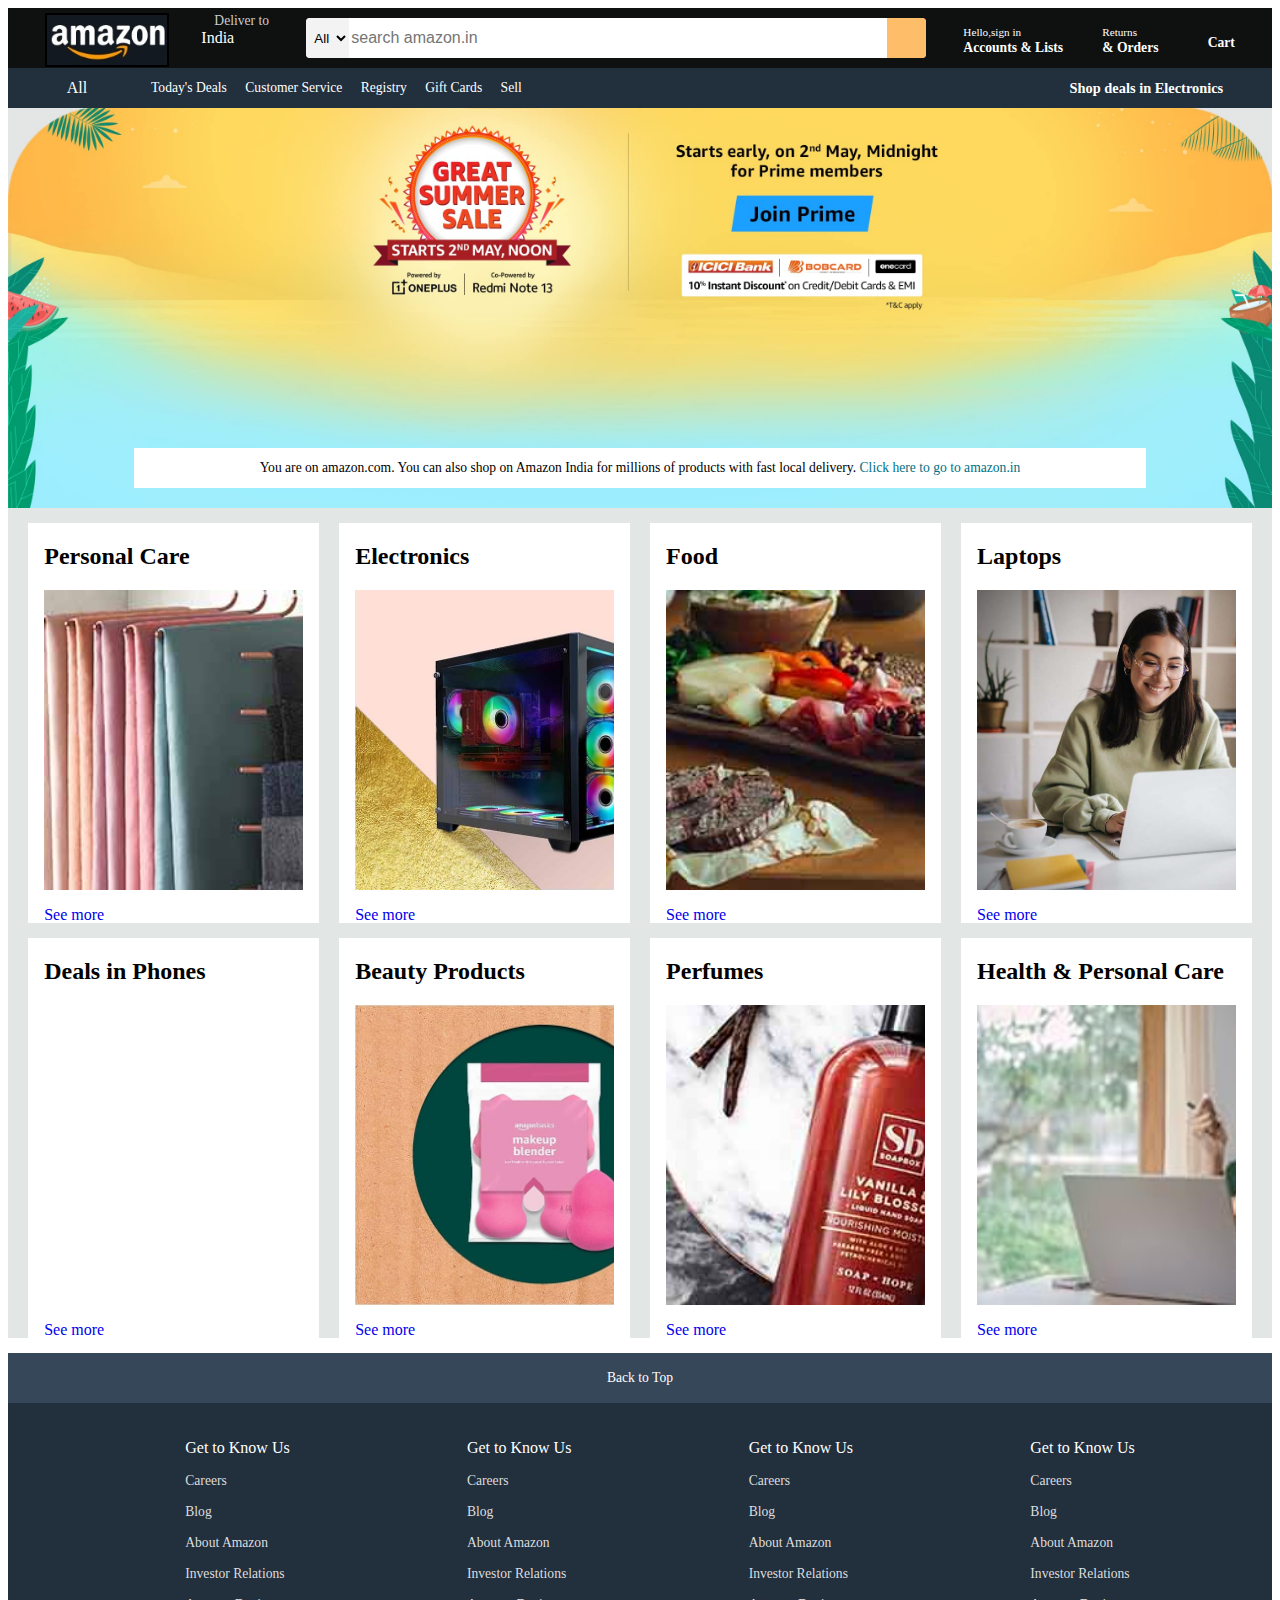
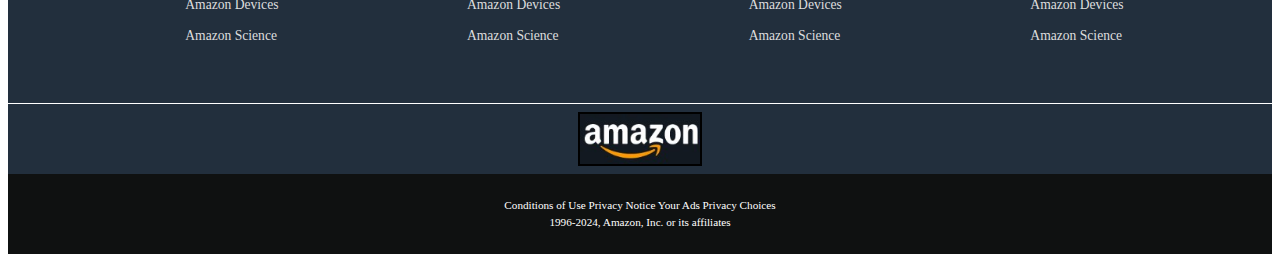
==== index.html @ ef828b07 "Add files via upload" ====
<!DOCTYPE html>
<html lang="en">
<head>
    <meta charset="UTF-8">
    <meta name="viewport" content="width=device-width, initial-scale=1.0">
    
    <link rel="stylesheet" href="https://cdnjs.cloudflare.com/ajax/libs/font-awesome/6.5.2/css/all.min.css" integrity="sha512-SnH5WK+bZxgPHs44uWIX+LLJAJ9/2PkPKZ5QiAj6Ta86w+fsb2TkcmfRyVX3pBnMFcV7oQPJkl9QevSCWr3W6A==" crossorigin="anonymous" referrerpolicy="no-referrer" />
    <link rel="stylesheet" href="style.css">
    <title>Amazon by Sachin</title>
</head>
<body>
     <header>
     <div class="navbar">
             <div class="nav-logo border"> 
                   <div class="logo"></div>
            </div>
             
            <div class="nav_address border">
                <p class="add-first">Deliver to</p>
                <div class="add-icon">
                     <i class="fa-solid fa-location-dot"></i>  
                     <p class="add-second">India</p>
                  </div>  
             </div>
           <div class="nav-search"> 
                <select class="search-select" >
                         <option>All</option>
                </select>
                <input type="text" placeholder="search amazon.in" class="search-input">
                <div class="search-icon">
                      <i class="fa-solid fa-magnifying-glass"></i>
                </div>
           </div>
           <div class="nav-signin border">
                <p class="signin"><span>Hello,sign in</span></p>
                <p class="acc">Accounts & Lists</p>
            </div>
           <div class="nav-returns border">
                <p class="signin"><span>Returns</span></p>
                <p class="acc">& Orders</p>
           </div>
           <div class="nav-cart border">
                   <i class="fa-solid fa-cart-shopping"></i>
                    Cart 
           </div>
       </div>
       <!-- Now we are in body panel -->
       <div class="panel">
       <div class="panel-all">
        <i class="fa-solid fa-bars"></i>
        All
       </div>
       <div class="panel-ops">
        <p>Today's Deals</p>
        <p>Customer Service</p>
        <p>Registry</p>
        <p>Gift Cards</p>
        <p>Sell</p>
         </div>
    <div class="panel-deals">
            Shop deals in Electronics
        </div>
     </div>
    </header>
    <div class="hero-section">
           <div class="hero-msg">
            <p>You are on amazon.com. You can also shop on Amazon India for millions of products with fast local delivery. <a href="Click here to go to amazon.in" style="text-decoration: none;"> Click here to go to amazon.in </a></p>
           </div>
     </div>
    <div class="shop-section">
        <div class="box1 box">
             <div class="box-content">
                <h2>Personal Care</h2>
                <div class="box-img" style="background-image: url('6img.jpg');"></div>
                <p><a href="See more " style="text-decoration: none;">See more</a></p>
            </div>
        </div>
        <div class="box2 box"> <div class="box-content">
              <h2>Electronics</h2>
              <div class="box-img" style="background-image: url('4img.jpg');"></div>
              <p><a href="See more " style="text-decoration: none;">See more</a></p>
        </div>
    </div>
        <div class="box3 box"> <div class="box-content">
             <h2>Food</h2>
             <div class="box-img" style="background-image: url('7img.jpg');"></div>
             <p><a href="See more " style="text-decoration: none;">See more</a></p>
        </div>
    </div>
          <div class="box4 box"> <div class="box-content">
                 <h2>Laptops</h2>
                 <div class="box-img" style="background-image: url('44.img');"></div>
                 <p><a href="See more " style="text-decoration: none;">See more</a></p>
         </div>
      </div>
      <div class="box1 box">
        <div class="box-content">
             <h2>Deals in Phones</h2>
             <div class="box-img" style="background-image: url('images/11img.jpg');"></div>
             <p><a href="See more " style="text-decoration: none;">See more</a></p>
       </div>
   </div>
   <div class="box2 box"> <div class="box-content">
         <h2>Beauty Products</h2>
         <div class="box-img" style="background-image: url('33.img');"></div>
         <p><a href="See more " style="text-decoration: none;">See more</a></p>
   </div>
</div>
   <div class="box3 box"> <div class="box-content">
          <h2>Perfumes</h2>
          <div class="box-img" style="background-image: url('9img.jpg');"></div>
          <p><a href="See more " style="text-decoration: none;">See more</a></p>
   </div>
</div>
       <div class="box4 box"> <div class="box-content">
             <h2>Health & Personal Care</h2>
             <div class="box-img" style="background-image: url('12.jpg');"></div>
             <p><a href="See more " style="text-decoration: none;">See more</a></p>
      </div>
   </div>
 </div>
 <!-- now Footer section -->
 <footer>
    <div class="foot-panel">
                 Back to Top
    </div>
    <div class="foot-panel2">
        <ul>
            <p>Get to Know Us</p>
            <a>Careers</a>
            <a>Blog</a>
            <a>About Amazon</a>
            <a>Investor Relations</a>
            <a>Amazon Devices</a>
            <a>Amazon Science</a>

        </ul>
            <ul>
                 <p>Get to Know Us</p>
                 <a>Careers</a>
                 <a>Blog</a>
                 <a>About Amazon</a>
                 <a>Investor Relations</a>
                 <a>Amazon Devices</a>
                 <a>Amazon Science</a>
            </ul>
                <ul>
                    <p>Get to Know Us</p>
                    <a>Careers</a>
                    <a>Blog</a>
                    <a>About Amazon</a>
                    <a>Investor Relations</a>
                    <a>Amazon Devices</a>
                    <a>Amazon Science</a>
               </ul>
                   <ul>
                      <p>Get to Know Us</p>
                      <a>Careers</a>
                      <a>Blog</a>
                      <a>About Amazon</a>
                      <a>Investor Relations</a>
                      <a>Amazon Devices</a>
                      <a>Amazon Science</a>

                   </ul>
    </div>
    <div class="foot-panel3">
        <div class="logo"></div>
    </div>
    <div class="foot-panel4">
        <div class="pages">
            <a>Conditions of Use</a>
            <a>Privacy Notice</a>
            <a>Your Ads Privacy Choices</a>
        </div>
        <div class="copyright">
            1996-2024, Amazon, Inc. or its affiliates
        </div>
    </div>
 </footer>
</body>
</html>
---- style.css ----
.{
    margin: 0;
    font-family: "Amazon Ember", Arial, sans-serif;
    border: border-box; 
}

.navbar {
         /* width: 60px; */
         height: 60px;
         background-color: #0f1111;
         color: white;
         display: flex;
    /* If multiple div is present and we want all div in one div then use display: flex property.  */
         align-items: center;
         justify-content: space-evenly;
}
.nav-logo {
    height: 50px;
    width: 100px;
}
.logo {
    background-image: url(logo3.jpg);
    background-color: #0f1111;
    height: 42px;
    width: 100%;
    border: 2px solid black;
    background-size: cover;
    color: white;
}
.border {
    border: 2px solid transparent ;
    
    
}
.border:hover {
    border: 2px solid white;
}
 
.add-first {
    color: #cccccc;
    font-size: 0.85rem;
    margin-top: 0%;
    margin-left: 30px;
    margin-bottom: 0%;

}
.add-second {
    font-size: 1rem;
    margin-top: 0%;
    margin-left: 7px;

}
.add-icon {
    display: flex;
    
}

i {
    margin-left: 10px;
    margin-bottom: 2px;
}
.nav-search {
    display: flex;
    background-color: pink;
    justify-content: space-evenly;
    width: 620px;
    height: 40px;
    border-radius: 4px;
    
}
.nav-search:hover {
    border: 2px solid orange;
}
.search-select {
    background-color: #f3f3f3;
    width: 50px;
    text-align: center;
    border-top-left-radius: 4px;
    border-bottom-left-radius: 4px;
    border: none;
}
.search-input {
    width: 100%;
    font-size: 1rem;
    border: none;
}
.search-icon {
    width: 45px;
    display: flex;
    justify-content: center;
    align-items: center;
    font-size: 1.2rem;
    background-color: #febd68;
    border-top-right-radius: 4px;
    border-bottom-right-radius: 4px;
    color: #0f1111;

}
.signin {
    margin-bottom: 0px;
}
.acc { 
    margin-top: 0%;
    font-size: 0.85rem;
    font-weight: 700;
}
span {
    font-size: 0.7rem;

}
.nav-cart i {
      font-size: 27px;
}
.nav-cart {
    font-size: 0.85rem;
    font-weight: 700;
}
 /* style for Panel  */
 .panel {
    height: 40px;
    background-color: #222f3d;
    display: flex;
    color: white;
    align-items: center;
    justify-content: space-evenly;
 }
.panel-ops p {
    display: inline;
    margin-left: 15px;
}
.panel-ops {
    width: 70%;
    font-size: 0.85rem;
   
}
.panel-deals {
    font-size: 0.9rem;
    font-weight: 700;
}
.hero-section {
    background-image: url(hero.img);
    height: 400px;
    background-size: cover;
    display: flex;
    justify-content: center;
    align-items: flex-end;
}
.hero-msg {
    background-color: white;
    color: black;
    height: 40px;
    display: flex;
    align-items: center;
    justify-content: center;
    font-size: 0.85rem;
    width: 80%;
    margin-bottom: 20px;
}
.hero-msg a {
    color: #007185;
}
/* shop section */
.shop-section {
    display: flex;
    flex-wrap: wrap;
    justify-content: space-evenly;
    background-color: #e2e7e6;
}

.box {
    /* border: 2px solid black; */
    height: 400px;
    width: 23%;
    background-color: white;
    margin-top: 15px;
    padding: 20px,0px,15px;

}
.box-img {
    height: 300px;
    background-size:cover;
    
    margin-top: 1rem;
    margin-bottom: 1rem;
   
    
}
.box-content {
    margin-left: 1rem;
    margin-right: 1rem;
}
.box-content p {
    color: #007185;
}
 /* footer style */
 footer {
    margin-top: 15px;
 }
.foot-panel {
    background-color: #37475a;
    color: white;
    height: 50px;
    display: flex;
    justify-content: center;
    align-items: center;
    font-size: 0.85rem;
    
}
.foot-panel2 {
    background-color: #222f3d;
    color: white;
    height: 300px;
    display: flex;
    justify-content: space-evenly;
}
ul {
    margin-top: 20px;
}
ul a {
    display: block;
    font-size: 0.85rem;
    margin-top: 15px;
    color: #dddddd;
}
.foot-panel3 {
    background-color: #222f3d;
    border-top: 0.5px solid white;
    height: 70px;
    display: flex;
    justify-content: center;
    align-items: center;
} 
.logo {
    background-image: url(logo3.jpg);
    background-color: #0f1111;
    height: 42px;
    width: 100%;
    border: 2px solid black;
    background-size: cover;
    color: white;
    height: 50px;
    width: 120px;

}
.foot-panel4 {
    background-color: #0f1111;
    color: white;
    height: 80px;
    font-size: 0.7rem;
    text-align: center ;
}
.pages {
      padding-top: 25px;
}
.copyright {
    padding-top: 5px;
}
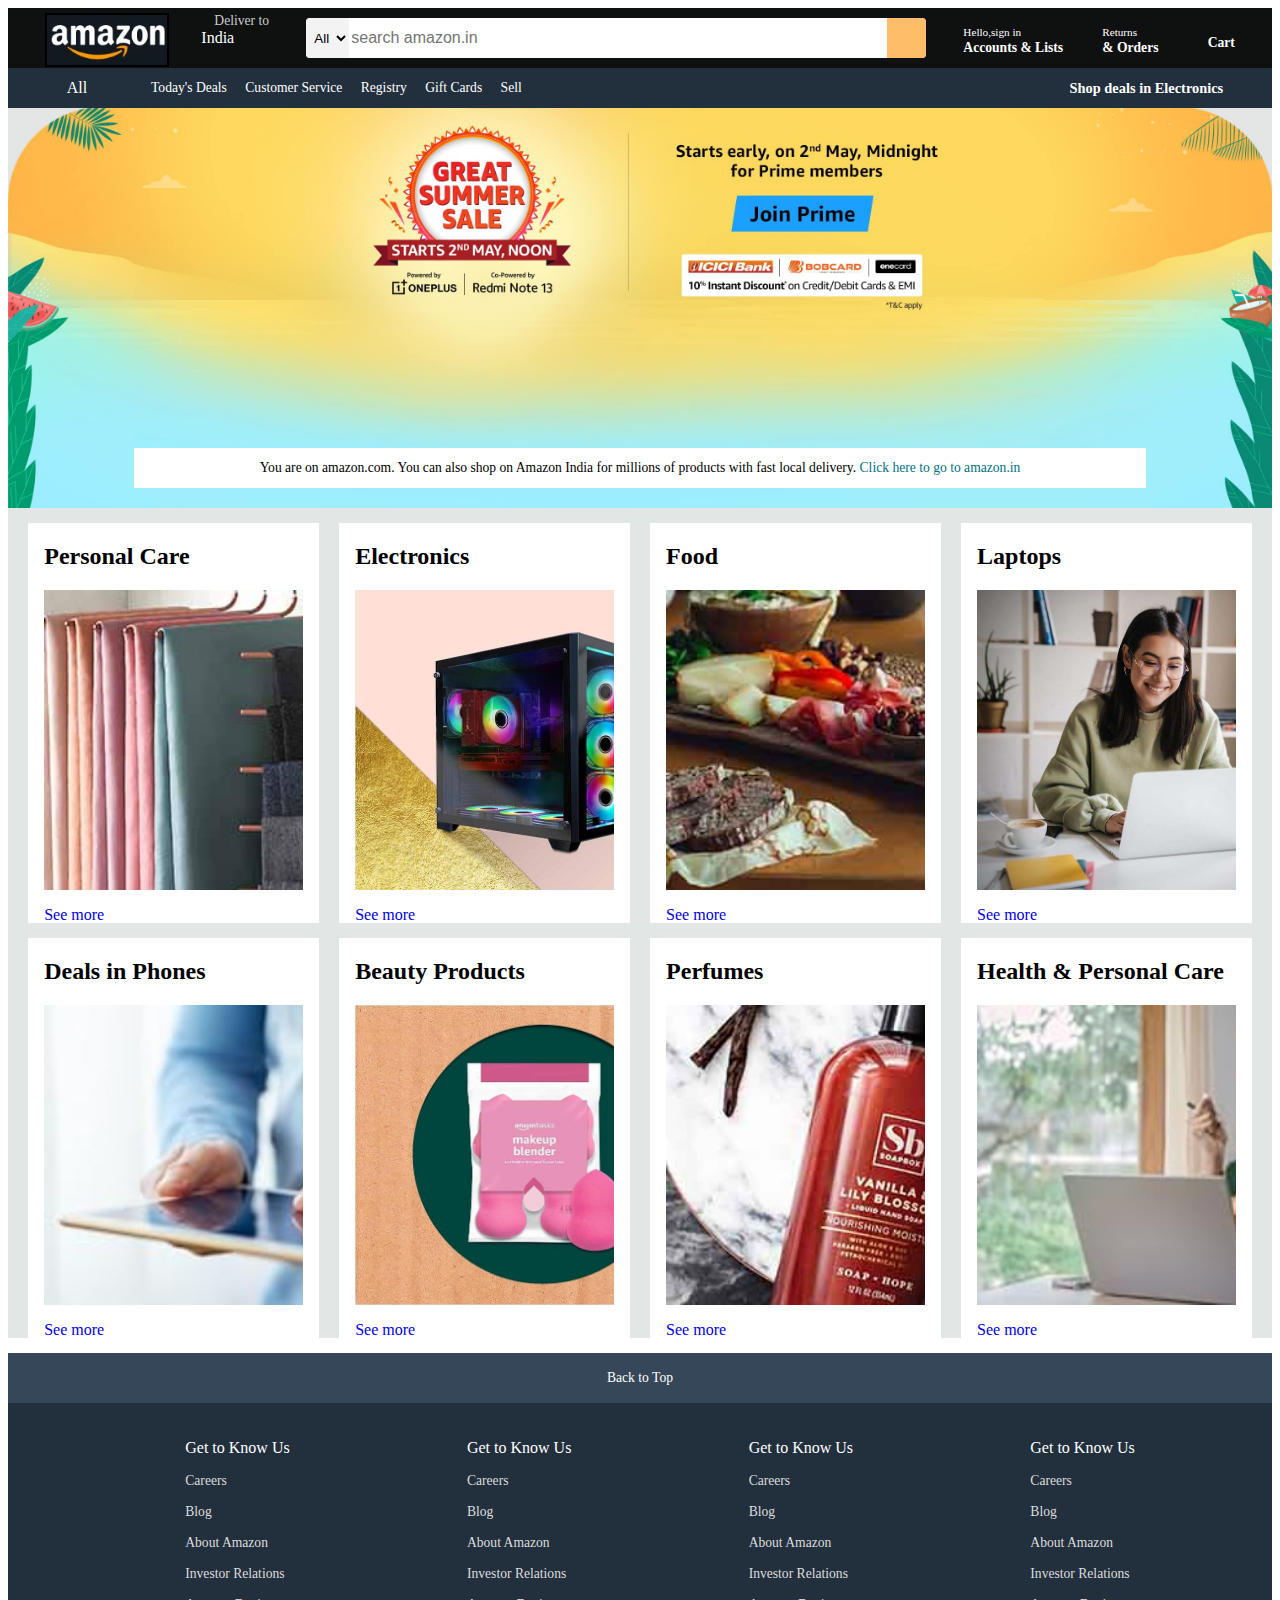
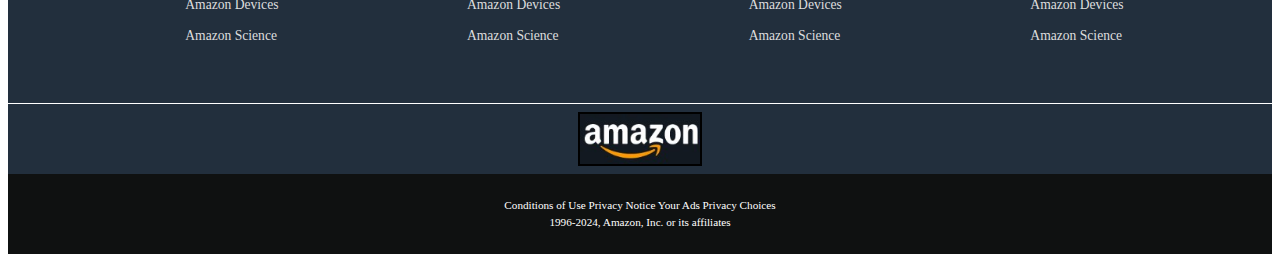
==== commit 425e37a0: "Update index.html" ====
--- a/index.html
+++ b/index.html
@@ -96,7 +96,7 @@
       <div class="box1 box">
         <div class="box-content">
              <h2>Deals in Phones</h2>
-             <div class="box-img" style="background-image: url('images/11img.jpg');"></div>
+             <div class="box-img" style="background-image: url('11img.jpg');"></div>
              <p><a href="See more " style="text-decoration: none;">See more</a></p>
        </div>
    </div>
@@ -179,4 +179,4 @@
     </div>
  </footer>
 </body>
-</html>+</html>
